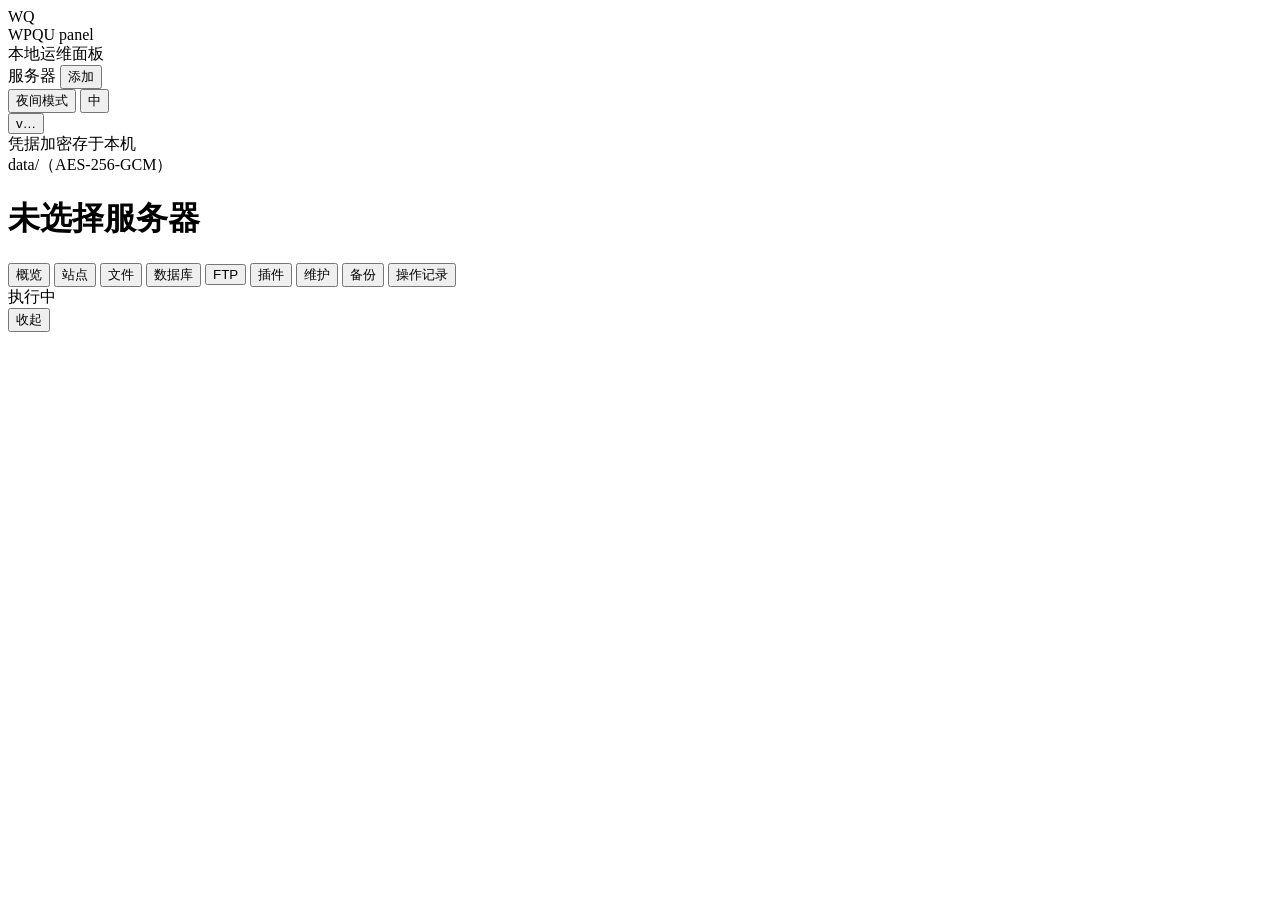
==== public/index.html @ 808c80fe "WPQU panel 1.9.0 Local-only WordPress and server management panel: a single Go binary with the UI an" ====
<!DOCTYPE html>
<html lang="zh-CN" data-theme="light">
<head>
<meta charset="utf-8">
<meta name="viewport" content="width=device-width, initial-scale=1">
<title>WPQU panel</title>
<link rel="stylesheet" href="/style.css">
<script>
  // 主题与语言都要在首帧前定下来：主题防闪白，语言防 :lang() 样式跳一下
  (function () {
    try {
      var saved = localStorage.getItem('wpqu-theme');
      var dark = saved ? saved === 'dark' : window.matchMedia('(prefers-color-scheme: dark)').matches;
      document.documentElement.dataset.theme = dark ? 'dark' : 'light';
      var lang = localStorage.getItem('wpqu-lang');
      if (!lang) lang = (navigator.language || 'zh').toLowerCase().indexOf('zh') === 0 ? 'zh-CN' : 'en';
      document.documentElement.lang = lang;
    } catch (e) {}
  })();
</script>
</head>
<body>
<div class="app">
  <aside class="sidebar">
    <div class="brand">
      <div class="brand-mark">WQ</div>
      <div class="brand-text">
        <div class="brand-title">WPQU panel</div>
        <div class="brand-sub">本地运维面板</div>
      </div>
    </div>

    <div class="side-head">
      <span class="side-label">服务器</span>
      <button class="btn btn-ghost btn-xs" id="btn-add-server">添加</button>
    </div>
    <div class="server-list" id="server-list"></div>

    <div class="side-foot">
      <div class="side-row">
        <button class="btn btn-ghost btn-xs" id="btn-theme" title="切换深色 / 浅色">夜间模式</button>
        <button class="btn btn-ghost btn-xs" id="btn-lang" title="切换语言 / Switch language">中</button>
      </div>
      <button class="btn btn-ghost btn-xs btn-version" id="btn-version" title="版本与更新">v…</button>
      <div class="hint">凭据加密存于本机<br>data/（AES-256-GCM）</div>
    </div>
  </aside>

  <main class="main">
    <header class="topbar">
      <div class="topbar-info">
        <h1 id="server-name">未选择服务器</h1>
        <div class="meta" id="server-meta"></div>
      </div>
      <div class="topbar-actions" id="server-actions"></div>
    </header>

    <nav class="tabs" id="tabs">
      <button class="tab is-active" data-tab="overview">概览</button>
      <button class="tab" data-tab="sites">站点</button>
      <button class="tab" data-tab="files">文件</button>
      <button class="tab" data-tab="db">数据库</button>
      <button class="tab" data-tab="ftp">FTP</button>
      <button class="tab" data-tab="plugins">插件</button>
      <button class="tab" data-tab="maint">维护</button>
      <button class="tab" data-tab="backups">备份</button>
      <button class="tab" data-tab="logs">操作记录</button>
    </nav>

    <section class="view" id="view"></section>
  </main>
</div>

<div class="modal-backdrop hidden" id="modal"></div>

<div class="drawer hidden" id="drawer">
  <div class="drawer-head">
    <div class="drawer-title" id="drawer-title">执行中</div>
    <button class="btn btn-ghost btn-xs" id="drawer-close">收起</button>
  </div>
  <pre class="drawer-body" id="drawer-body"></pre>
  <div class="drawer-foot" id="drawer-foot"></div>
</div>

<div class="toast-wrap" id="toast"></div>

<script src="/app.js" type="module"></script>
</body>
</html>
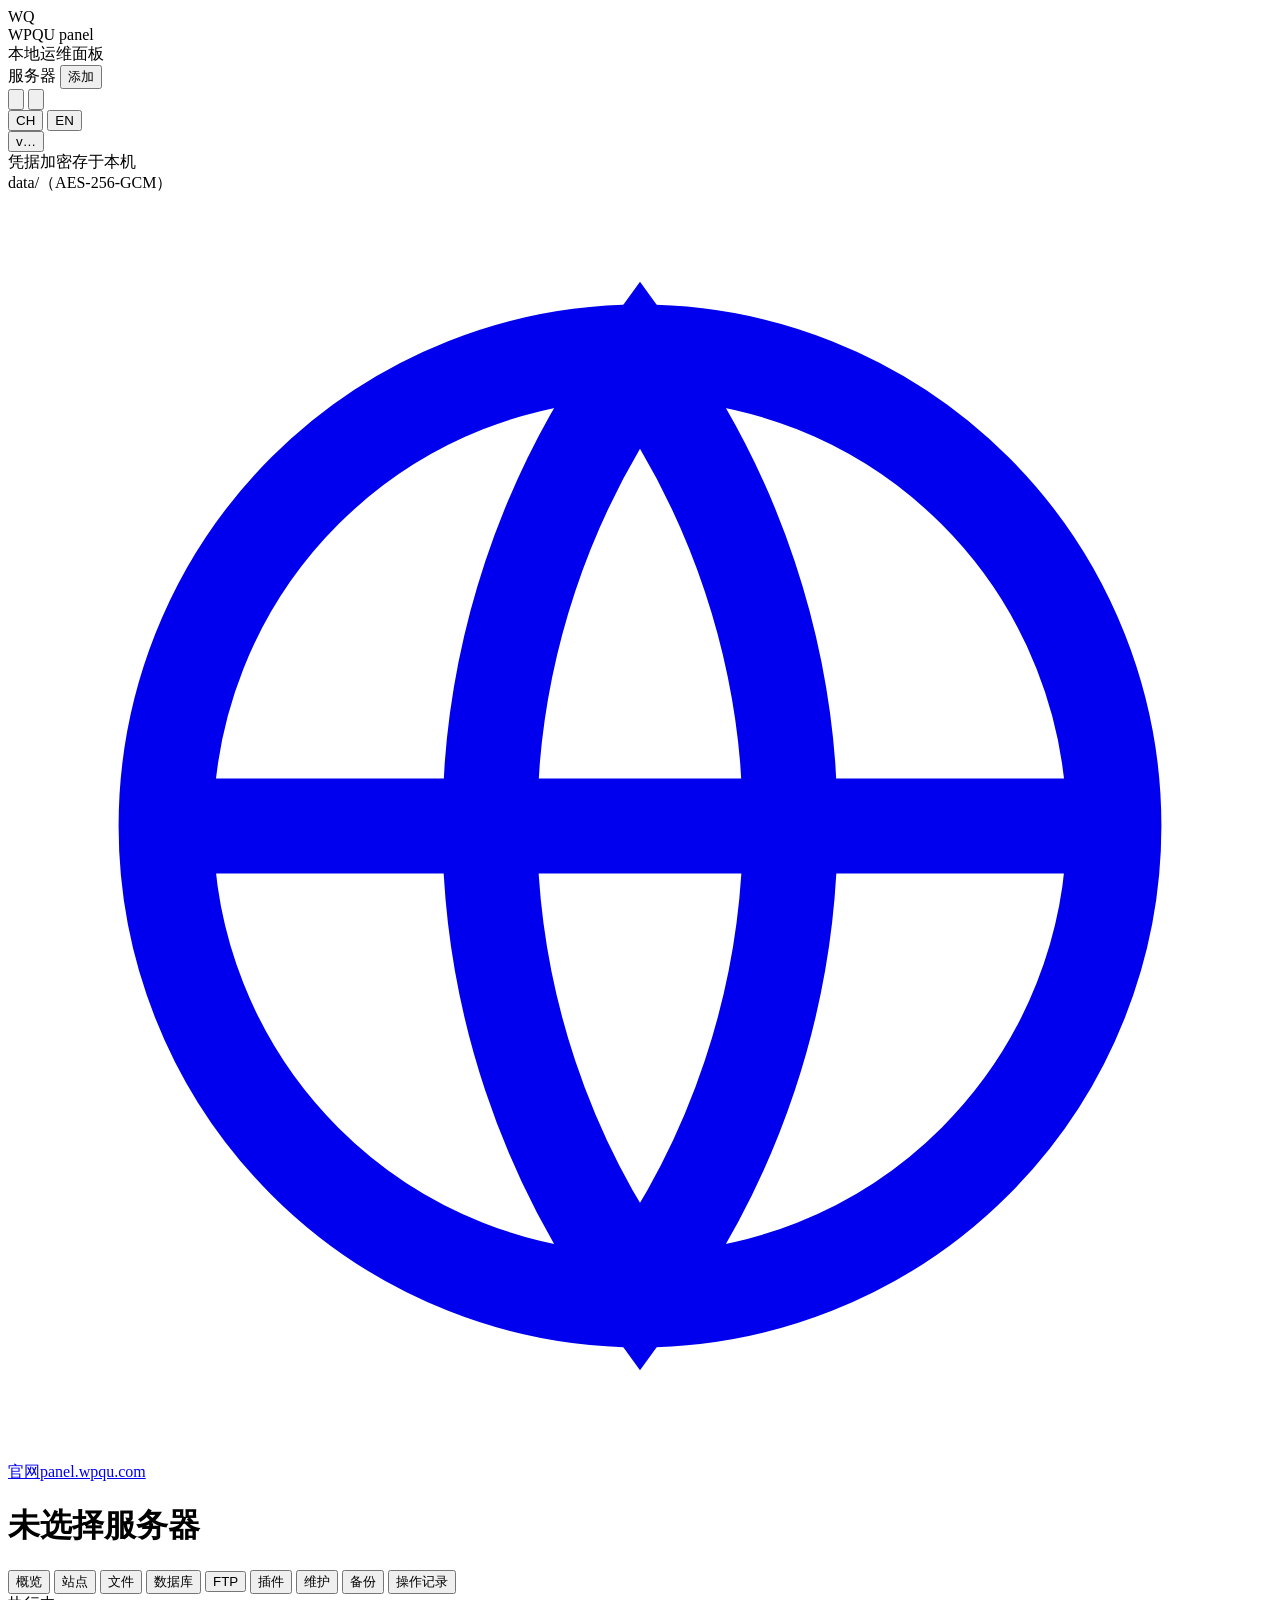
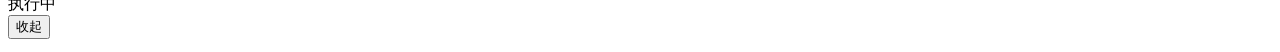
==== commit f7de3161: "@ WPQU panel 1.9.2 - Per-server local encryption ("Set password"): passphrase-derived   scrypt key r" ====
--- a/public/index.html
+++ b/public/index.html
@@ -38,11 +38,25 @@
 
     <div class="side-foot">
       <div class="side-row">
-        <button class="btn btn-ghost btn-xs" id="btn-theme" title="切换深色 / 浅色">夜间模式</button>
-        <button class="btn btn-ghost btn-xs" id="btn-lang" title="切换语言 / Switch language">中</button>
+        <div class="seg" role="group" aria-label="外观">
+          <button class="seg-btn" data-theme-mode="light" title="浅色模式" aria-label="浅色模式" aria-pressed="true">
+            <svg viewBox="0 0 24 24" fill="none" stroke="currentColor" stroke-width="2" stroke-linecap="round" aria-hidden="true"><circle cx="12" cy="12" r="4.2"/><path d="M12 2.6v2.2M12 19.2v2.2M2.6 12h2.2M19.2 12h2.2M5.4 5.4l1.6 1.6M17 17l1.6 1.6M18.6 5.4L17 7M7 17l-1.6 1.6"/></svg>
+          </button>
+          <button class="seg-btn" data-theme-mode="dark" title="深色模式" aria-label="深色模式" aria-pressed="false">
+            <svg viewBox="0 0 24 24" fill="none" stroke="currentColor" stroke-width="2" stroke-linecap="round" stroke-linejoin="round" aria-hidden="true"><path d="M20.5 15.2A8.6 8.6 0 1 1 8.8 3.5a6.9 6.9 0 0 0 11.7 11.7Z"/></svg>
+          </button>
+        </div>
+        <div class="seg" role="group" aria-label="语言">
+          <button class="seg-btn seg-text" data-lang="zh-CN" title="简体中文" aria-pressed="true">CH</button>
+          <button class="seg-btn seg-text" data-lang="en" title="English" aria-pressed="false">EN</button>
+        </div>
       </div>
       <button class="btn btn-ghost btn-xs btn-version" id="btn-version" title="版本与更新">v…</button>
       <div class="hint">凭据加密存于本机<br>data/（AES-256-GCM）</div>
+      <a class="side-link" href="https://panel.wpqu.com/" target="_blank" rel="noopener" title="打开官网 panel.wpqu.com">
+        <svg viewBox="0 0 24 24" fill="none" stroke="currentColor" stroke-width="1.8" aria-hidden="true"><circle cx="12" cy="12" r="9"/><path d="M3 12h18M12 3.2a15 15 0 0 1 0 17.6 15 15 0 0 1 0-17.6Z"/></svg>
+        <span>官网</span><span class="side-link-host">panel.wpqu.com</span>
+      </a>
     </div>
   </aside>
 
